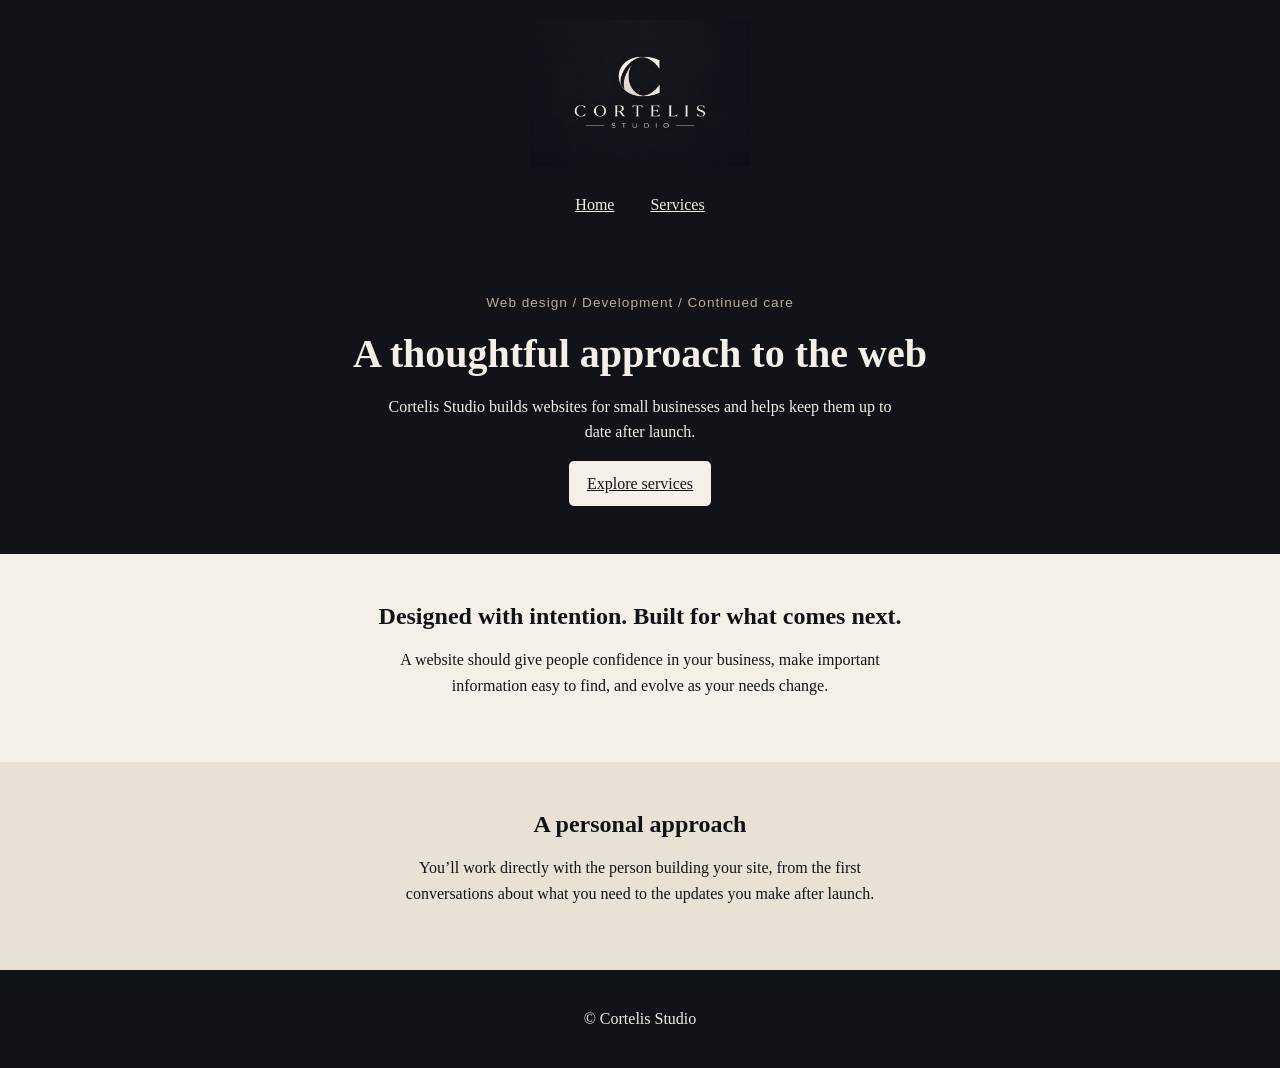
==== Littlestarter/index.html @ 66242a16 "Build a simple Cortelis Studio website foundation" ====
<!DOCTYPE html>
<html lang="en">
<head>
    <meta charset="UTF-8">
    <meta name="viewport" content="width=device-width, initial-scale=1.0">
    <link rel="stylesheet" href="style.css">
    <title>Cortelis Studio | Web Design &amp; Continued Care</title>
</head>
<body>
    <header>
        <img class="logo" src="images/Cortelis Studio.png" alt="Cortelis Studio">
        <nav>
            <ul class="site-nav">
                <li><a href="index.html" aria-current="page">Home</a></li>
                <li><a href="services.html">Services</a></li>
            </ul>
        </nav>
    </header>

    <main>
        <section class="hero">
            <p class="eyebrow">Web design / Development / Continued care</p>
            <h1>A thoughtful approach to the web</h1>
            <p>Cortelis Studio builds websites for small businesses and helps keep them up to date after launch.</p>
            <a class="button-link" href="services.html">Explore services</a>
        </section>

        <section class="content-section">
            <h2>Designed with intention. Built for what comes next.</h2>
            <p>A website should give people confidence in your business, make important information easy to find, and evolve as your needs change.</p>
        </section>

        <section class="content-section muted-section">
            <h2>A personal approach</h2>
            <p>You’ll work directly with the person building your site, from the first conversations about what you need to the updates you make after launch.</p>
        </section>
    </main>

    <footer>
        <p>&copy; Cortelis Studio</p>
    </footer>
</body>
</html>
---- Littlestarter/style.css ----
body {
    margin: 0;
    background-color: #F4F0E7;
    color: #111319;
    font-family: Georgia, serif;
    line-height: 1.6;
}

header,
footer {
    background-color: #111319;
    color: #F4F0E7;
    padding: 20px;
    text-align: center;
}

.logo {
    width: 100%;
    max-width: 220px;
    height: auto;
}

.site-nav {
    list-style-type: none;
    margin: 12px 0 0;
    padding: 0;
}

.site-nav li {
    display: inline-block;
    margin: 0 10px;
}

.site-nav a {
    color: #F4F0E7;
    display: inline-block;
    padding: 6px;
}

.hero,
.content-section {
    padding: 48px 24px;
    text-align: center;
}

.hero {
    background-color: #111319;
    color: #F4F0E7;
}

.hero h1,
.content-section h2 {
    max-width: 640px;
    margin: 0 auto 16px;
    line-height: 1.2;
}

.hero h1 {
    font-size: 2.5rem;
}

.hero p,
.content-section p {
    max-width: 520px;
    margin: 0 auto 16px;
}

.eyebrow {
    color: #B9AC98;
    font-family: Arial, sans-serif;
    font-size: 0.85rem;
    letter-spacing: 1px;
}

.button-link {
    display: inline-block;
    background-color: #F4F0E7;
    color: #111319;
    border-radius: 5px;
    padding: 10px 18px;
}

.muted-section {
    background-color: #E9E1D4;
}
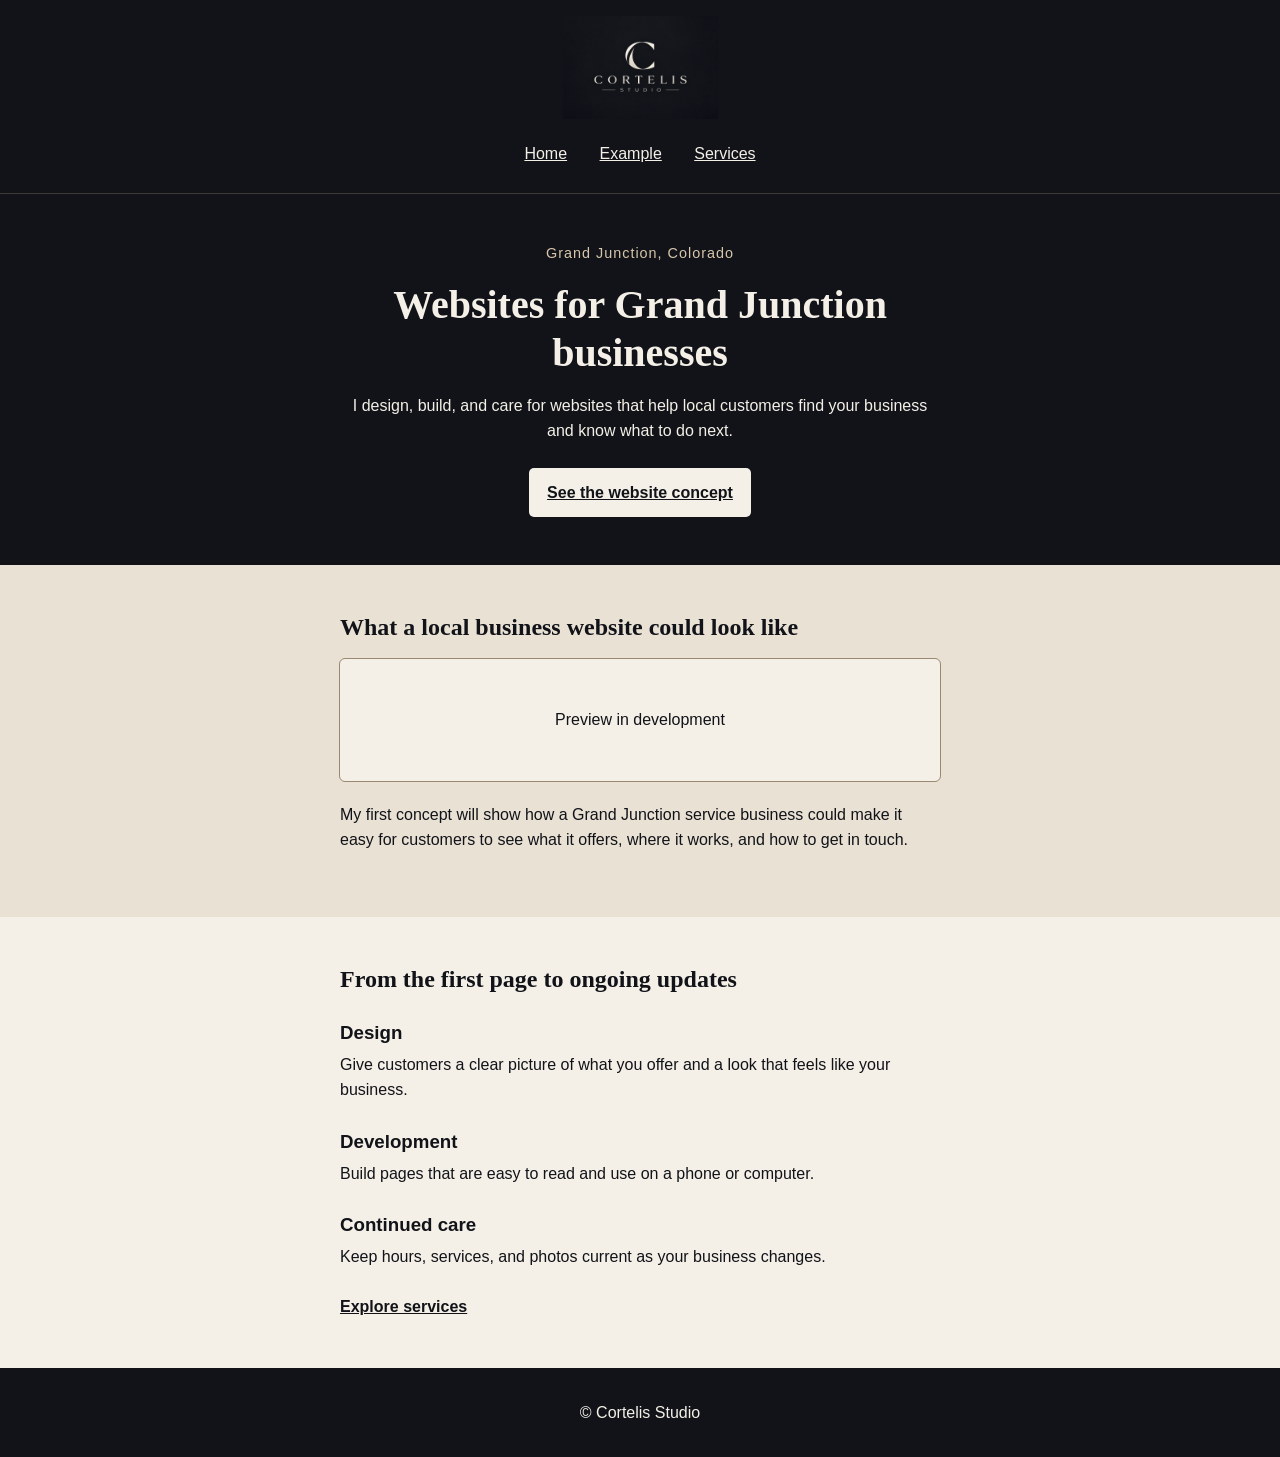
==== commit 0c9e12eb: "Focus the homepage on Grand Junction and make room for a project example" ====
--- a/Littlestarter/index.html
+++ b/Littlestarter/index.html
@@ -4,7 +4,7 @@
     <meta charset="UTF-8">
     <meta name="viewport" content="width=device-width, initial-scale=1.0">
     <link rel="stylesheet" href="style.css">
-    <title>Cortelis Studio | Web Design &amp; Continued Care</title>
+    <title>Cortelis Studio | Grand Junction Web Design</title>
 </head>
 <body>
     <header>
@@ -12,6 +12,7 @@
         <nav>
             <ul class="site-nav">
                 <li><a href="index.html" aria-current="page">Home</a></li>
+                <li><a href="#example">Example</a></li>
                 <li><a href="services.html">Services</a></li>
             </ul>
         </nav>
@@ -19,20 +20,32 @@
 
     <main>
         <section class="hero">
-            <p class="eyebrow">Web design / Development / Continued care</p>
-            <h1>A thoughtful approach to the web</h1>
-            <p>Cortelis Studio builds websites for small businesses and helps keep them up to date after launch.</p>
-            <a class="button-link" href="services.html">Explore services</a>
+            <p class="eyebrow">Grand Junction, Colorado</p>
+            <h1>Websites for Grand Junction businesses</h1>
+            <p>I design, build, and care for websites that help local customers find your business and know what to do next.</p>
+            <a class="button-link" href="#example">See the website concept</a>
+        </section>
+
+        <section class="content-section muted-section" id="example">
+            <h2>What a local business website could look like</h2>
+            <div class="project-preview">
+                <!-- When the screenshot is ready, replace this paragraph with:
+                <img class="project-image" src="images/first-concept.png" alt="Describe what the screenshot shows">
+                -->
+                <p class="project-status">Preview in development</p>
+            </div>
+            <p>My first concept will show how a Grand Junction service business could make it easy for customers to see what it offers, where it works, and how to get in touch.</p>
         </section>
 
         <section class="content-section">
-            <h2>Designed with intention. Built for what comes next.</h2>
-            <p>A website should give people confidence in your business, make important information easy to find, and evolve as your needs change.</p>
-        </section>
-
-        <section class="content-section muted-section">
-            <h2>A personal approach</h2>
-            <p>You’ll work directly with the person building your site, from the first conversations about what you need to the updates you make after launch.</p>
+            <h2>From the first page to ongoing updates</h2>
+            <h3>Design</h3>
+            <p>Give customers a clear picture of what you offer and a look that feels like your business.</p>
+            <h3>Development</h3>
+            <p>Build pages that are easy to read and use on a phone or computer.</p>
+            <h3>Continued care</h3>
+            <p>Keep hours, services, and photos current as your business changes.</p>
+            <a class="text-link" href="services.html">Explore services</a>
         </section>
     </main>
 
--- a/Littlestarter/style.css
+++ b/Littlestarter/style.css
@@ -2,7 +2,7 @@
     margin: 0;
     background-color: #F4F0E7;
     color: #111319;
-    font-family: Georgia, serif;
+    font-family: Arial, sans-serif;
     line-height: 1.6;
 }
 
@@ -10,48 +10,53 @@
 footer {
     background-color: #111319;
     color: #F4F0E7;
-    padding: 20px;
+    padding: 16px 24px;
     text-align: center;
+}
+
+header {
+    border-bottom: 1px solid #3F3B36;
 }
 
 .logo {
     width: 100%;
-    max-width: 220px;
+    max-width: 155px;
     height: auto;
 }
 
 .site-nav {
     list-style-type: none;
-    margin: 12px 0 0;
+    margin: 4px 0 0;
     padding: 0;
 }
 
 .site-nav li {
     display: inline-block;
-    margin: 0 10px;
+    margin: 0 4px;
 }
 
 .site-nav a {
     color: #F4F0E7;
     display: inline-block;
-    padding: 6px;
+    padding: 10px;
 }
 
 .hero,
 .content-section {
     padding: 48px 24px;
-    text-align: center;
 }
 
 .hero {
     background-color: #111319;
     color: #F4F0E7;
+    text-align: center;
 }
 
 .hero h1,
 .content-section h2 {
-    max-width: 640px;
+    max-width: 600px;
     margin: 0 auto 16px;
+    font-family: Georgia, serif;
     line-height: 1.2;
 }
 
@@ -60,26 +65,61 @@
 }
 
 .hero p,
-.content-section p {
-    max-width: 520px;
+.content-section p,
+.content-section h3 {
+    max-width: 600px;
     margin: 0 auto 16px;
 }
 
+.content-section h3 {
+    margin: 24px auto 4px;
+}
+
 .eyebrow {
-    color: #B9AC98;
-    font-family: Arial, sans-serif;
-    font-size: 0.85rem;
+    color: #D8C6AB;
+    font-size: 0.9rem;
     letter-spacing: 1px;
 }
 
 .button-link {
     display: inline-block;
+    margin-top: 8px;
     background-color: #F4F0E7;
     color: #111319;
     border-radius: 5px;
-    padding: 10px 18px;
+    padding: 12px 18px;
+    font-weight: bold;
 }
 
 .muted-section {
     background-color: #E9E1D4;
 }
+
+.project-preview {
+    max-width: 600px;
+    margin: 0 auto 20px;
+    background-color: #F4F0E7;
+    border: 1px solid #9A8871;
+    border-radius: 6px;
+    overflow: hidden;
+}
+
+.project-preview .project-status {
+    margin: 0;
+    padding: 48px 16px;
+    text-align: center;
+}
+
+.project-image {
+    display: block;
+    width: 100%;
+    height: auto;
+}
+
+.text-link {
+    display: block;
+    max-width: 600px;
+    margin: 24px auto 0;
+    color: #111319;
+    font-weight: bold;
+}
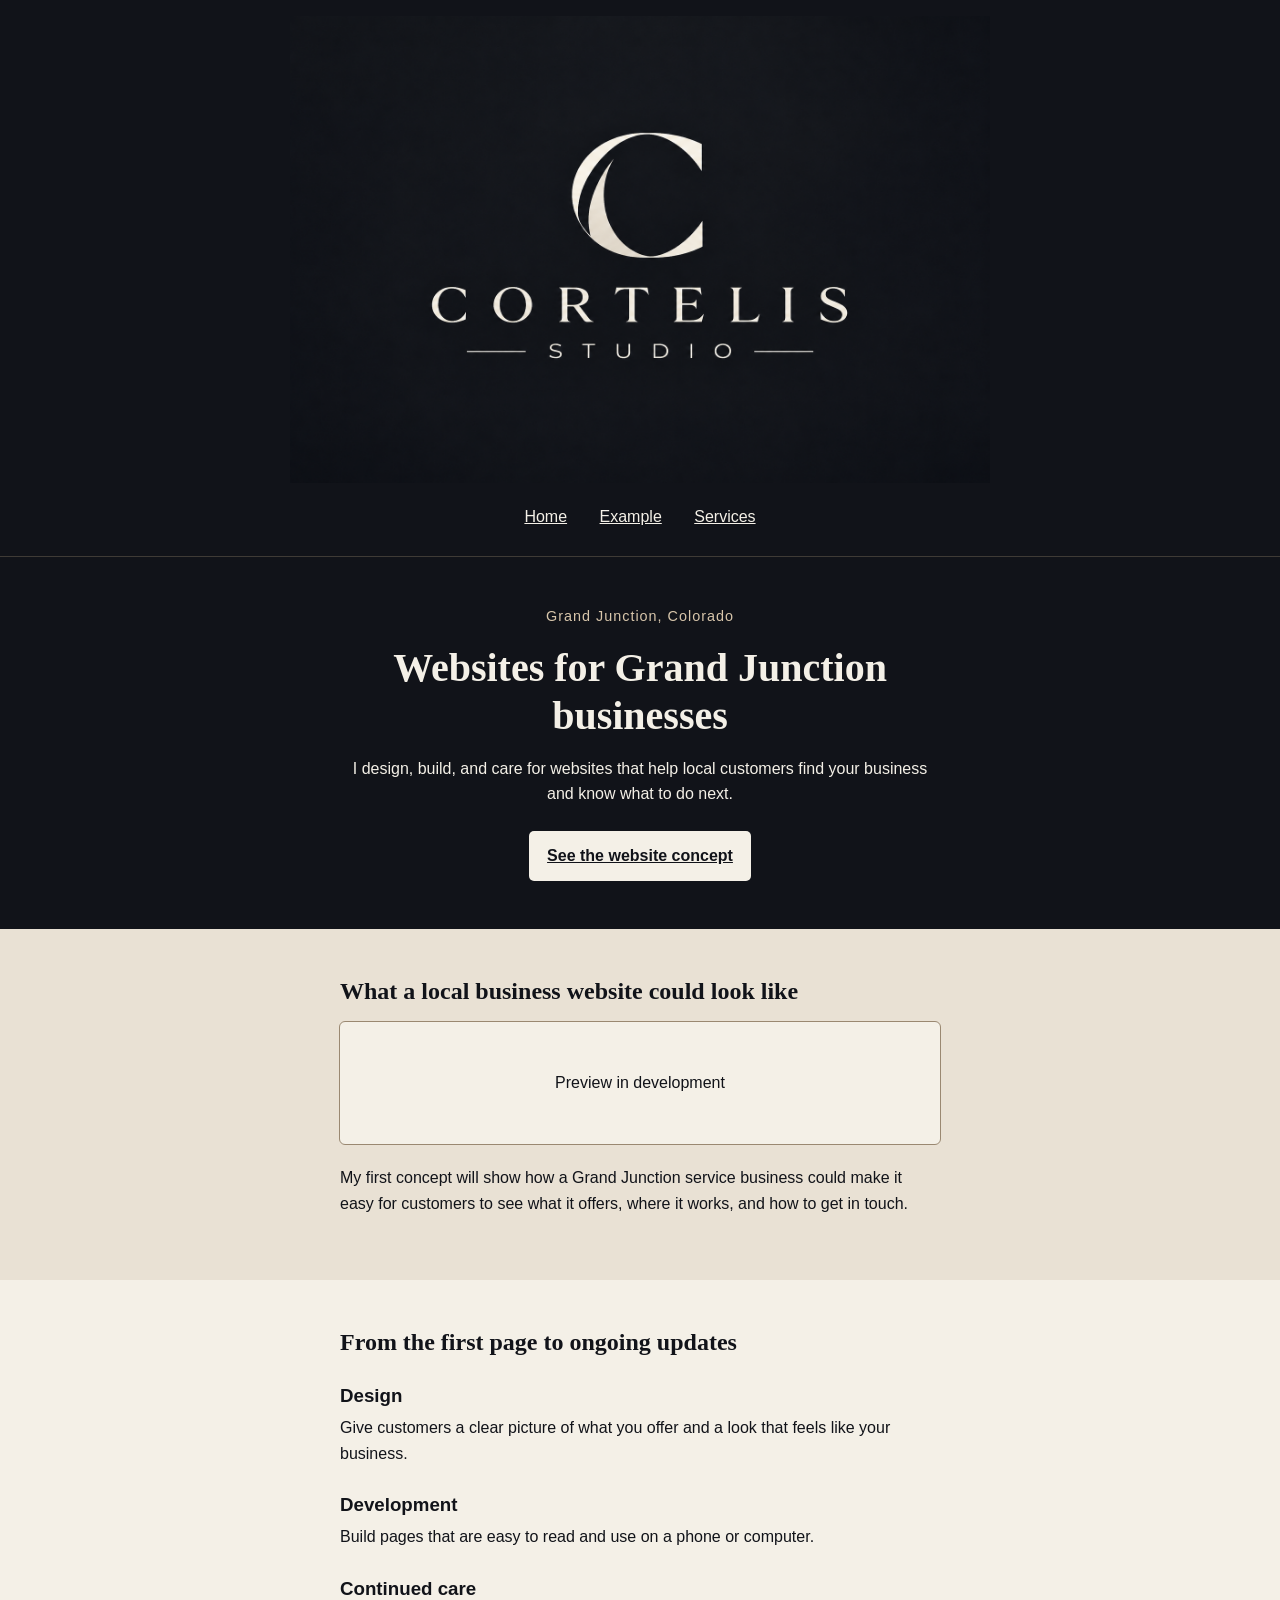
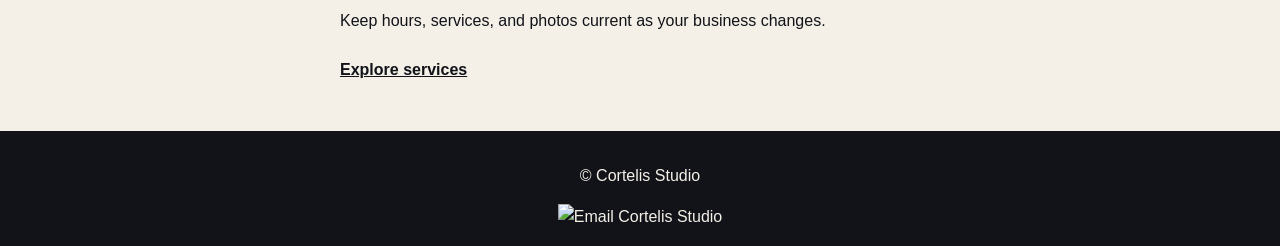
==== commit b3c7cb8b: "updates" ====
--- a/Littlestarter/index.html
+++ b/Littlestarter/index.html
@@ -51,6 +51,7 @@
 
     <footer>
         <p>&copy; Cortelis Studio</p>
+        <a href="mailto:info@cortelisstudio.com"><img src="email.png" alt="Email Cortelis Studio"></a>
     </footer>
 </body>
 </html>
--- a/Littlestarter/style.css
+++ b/Littlestarter/style.css
@@ -19,8 +19,8 @@
 }
 
 .logo {
-    width: 100%;
-    max-width: 155px;
+    width: 90%;
+    max-width: 700px;
     height: auto;
 }
 
@@ -45,7 +45,11 @@
 .content-section {
     padding: 48px 24px;
 }
-
+footer a {
+    color: #F4F0E7;
+    text-decoration: none;
+    
+}
 .hero {
     background-color: #111319;
     color: #F4F0E7;
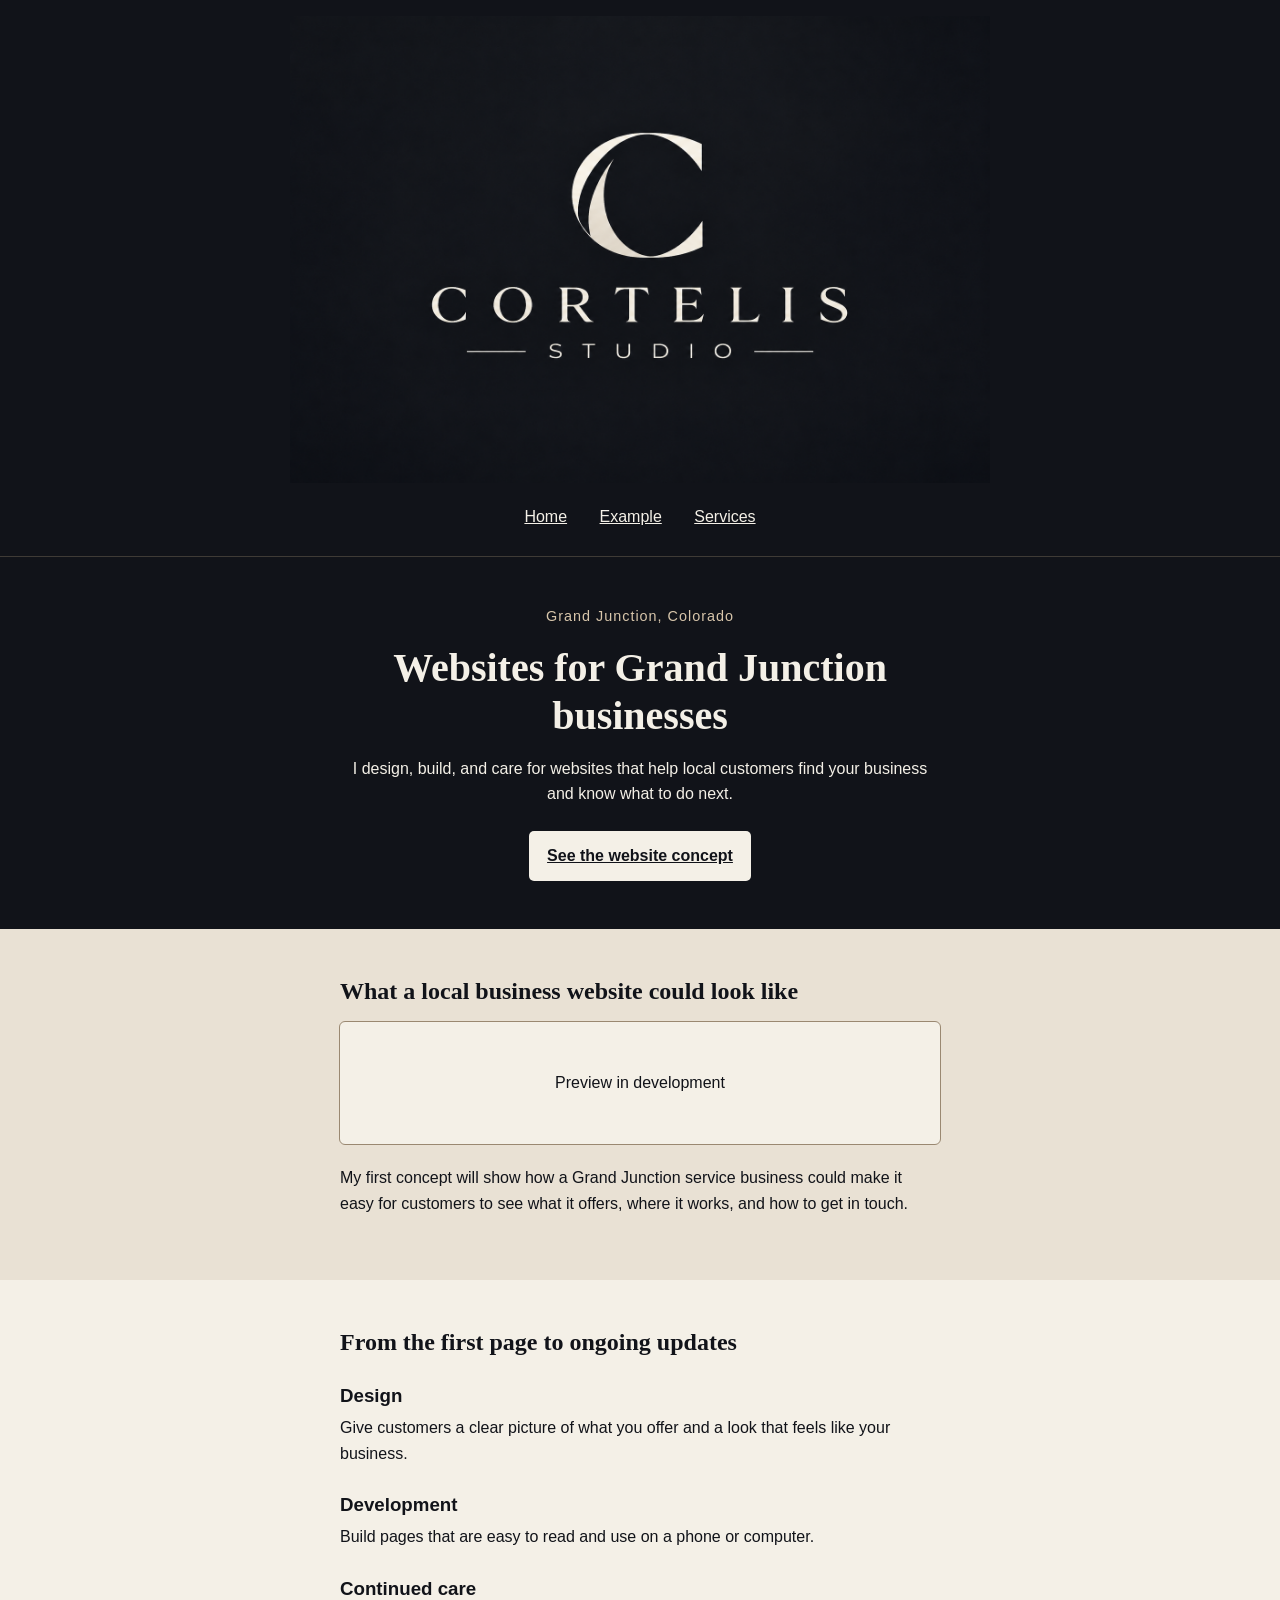
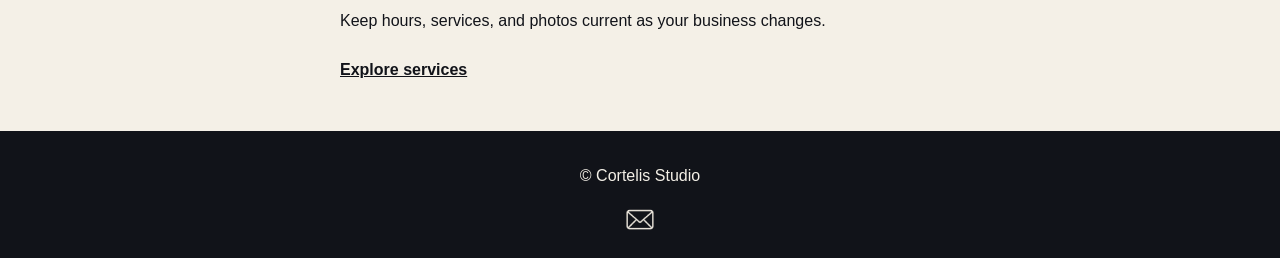
==== commit d6c6668c: "updating email in footer" ====
--- a/Littlestarter/index.html
+++ b/Littlestarter/index.html
@@ -51,7 +51,7 @@
 
     <footer>
         <p>&copy; Cortelis Studio</p>
-        <a href="mailto:info@cortelisstudio.com"><img src="email.png" alt="Email Cortelis Studio"></a>
+        <a href="mailto:ethanbarkoczy@gmail.com"><img src="images/email.png" alt="Email Cortelis Studio"></a>
     </footer>
 </body>
 </html>
--- a/Littlestarter/style.css
+++ b/Littlestarter/style.css
@@ -45,10 +45,10 @@
 .content-section {
     padding: 48px 24px;
 }
-footer a {
-    color: #F4F0E7;
-    text-decoration: none;
-    
+footer img {
+    width: 30px;
+    height: 30px;
+
 }
 .hero {
     background-color: #111319;
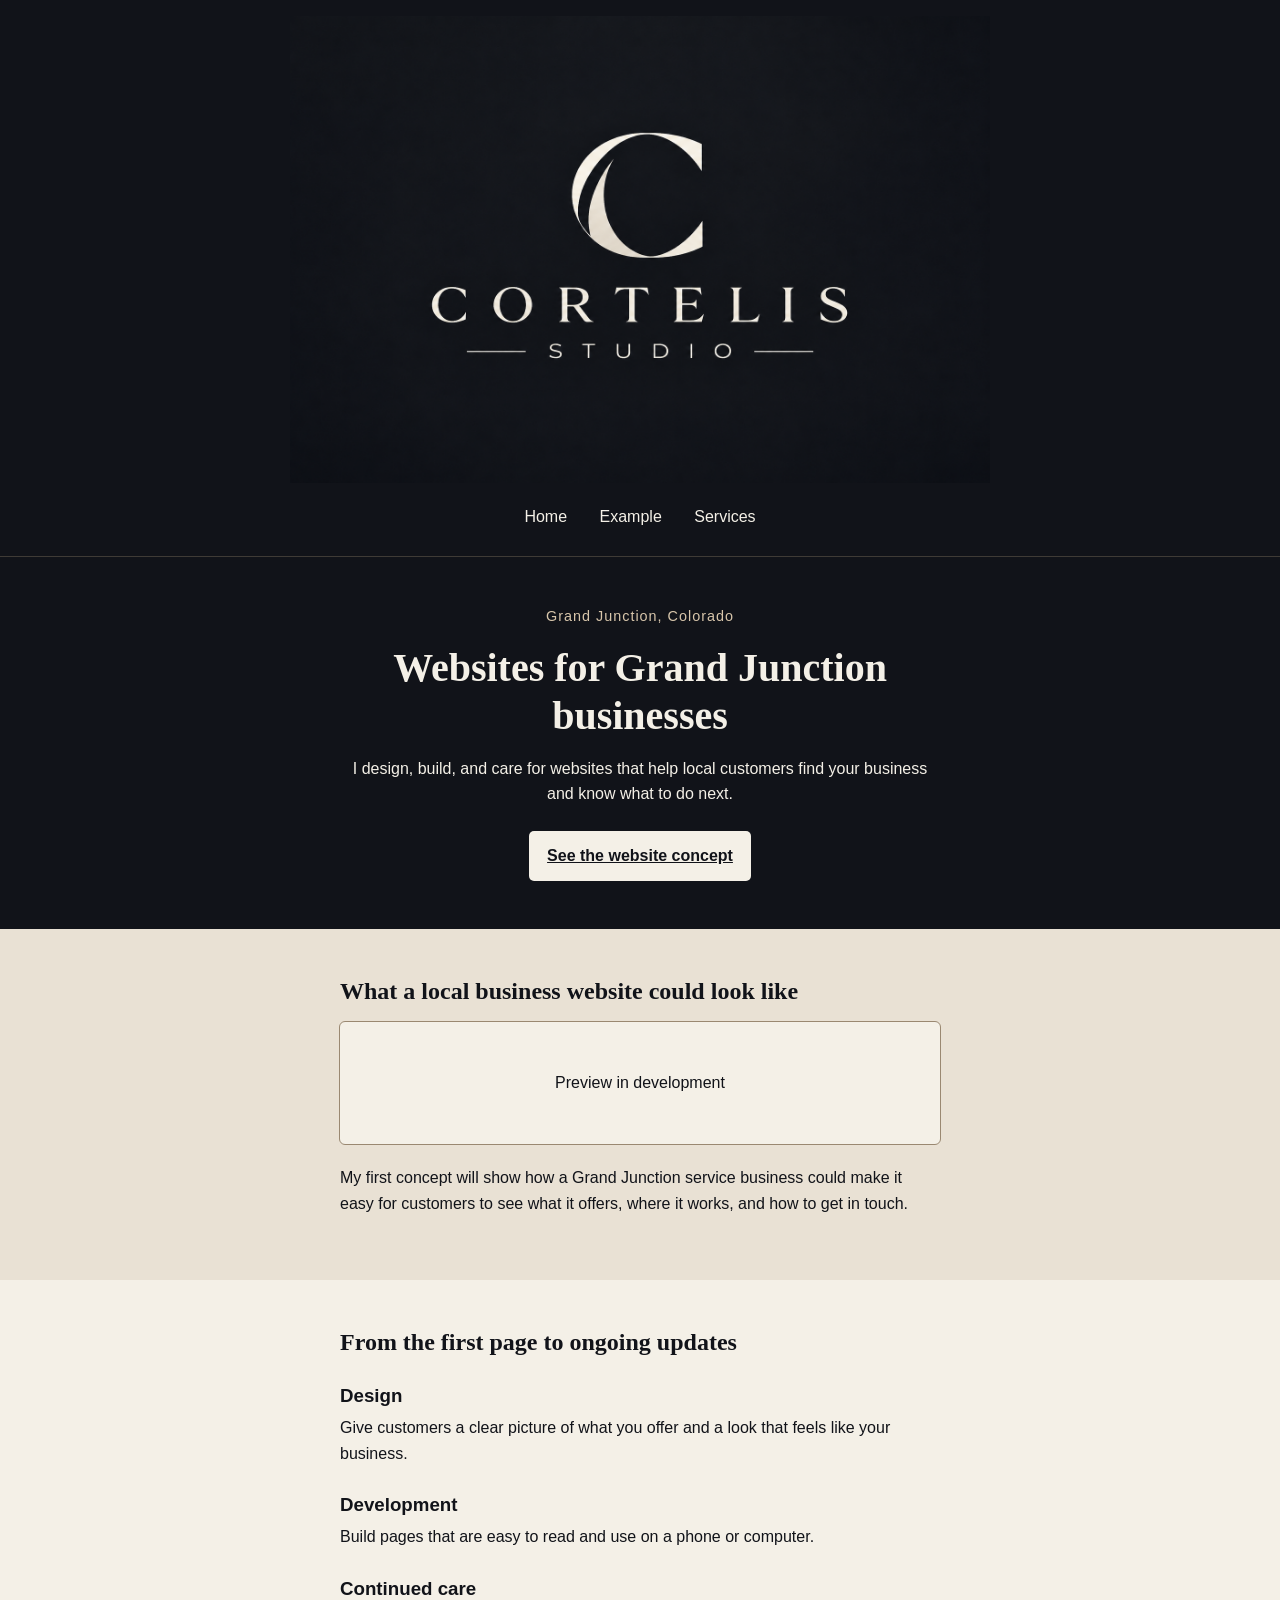
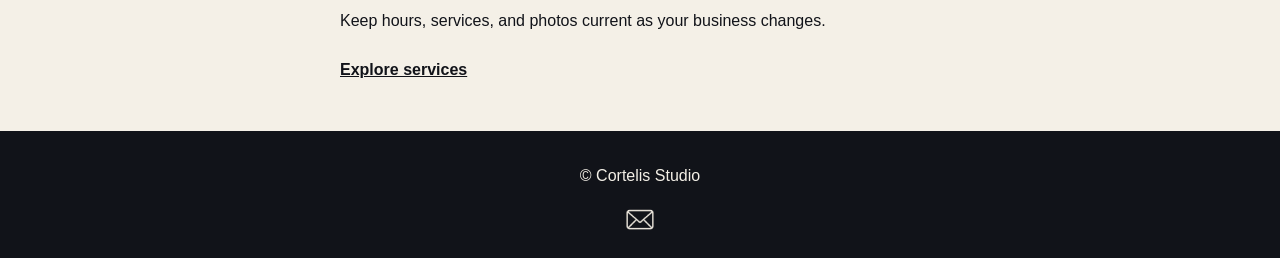
==== commit 9f642c22: "adding some psudo selectors" ====
--- a/Littlestarter/index.html
+++ b/Littlestarter/index.html
@@ -39,19 +39,25 @@
 
         <section class="content-section">
             <h2>From the first page to ongoing updates</h2>
-            <h3>Design</h3>
-            <p>Give customers a clear picture of what you offer and a look that feels like your business.</p>
-            <h3>Development</h3>
-            <p>Build pages that are easy to read and use on a phone or computer.</p>
-            <h3>Continued care</h3>
-            <p>Keep hours, services, and photos current as your business changes.</p>
+            <div class="on-hover">
+                <h3>Design</h3>
+                <p>Give customers a clear picture of what you offer and a look that feels like your business.</p>
+            </div>
+            <div class="on-hover">
+                <h3>Development</h3>
+                <p>Build pages that are easy to read and use on a phone or computer.</p>
+            </div>
+            <div class="on-hover">
+                <h3>Continued care</h3>
+                <p>Keep hours, services, and photos current as your business changes.</p>
             <a class="text-link" href="services.html">Explore services</a>
+            </div>
         </section>
     </main>
 
     <footer>
         <p>&copy; Cortelis Studio</p>
-        <a href="mailto:ethanbarkoczy@gmail.com"><img src="images/email.png" alt="Email Cortelis Studio"></a>
+        <a href="mailto:ebark1313@gmail.com"><img src="images/email.png" alt="Email Cortelis Studio"></a>
     </footer>
 </body>
 </html>
--- a/Littlestarter/style.css
+++ b/Littlestarter/style.css
@@ -1,3 +1,5 @@
+/* type selectors */
+
 body {
     margin: 0;
     background-color: #F4F0E7;
@@ -18,6 +20,8 @@
     border-bottom: 1px solid #3F3B36;
 }
 
+/* class selectors */
+
 .logo {
     width: 90%;
     max-width: 700px;
@@ -34,11 +38,11 @@
     display: inline-block;
     margin: 0 4px;
 }
-
 .site-nav a {
     color: #F4F0E7;
     display: inline-block;
     padding: 10px;
+    text-decoration: none;
 }
 
 .hero,
@@ -127,3 +131,25 @@
     color: #111319;
     font-weight: bold;
 }
+
+
+
+/* psuedo-classes */
+
+
+/* this adds a background when someone tabs and a link recieves focus */
+.site-nav a:focus {
+    background-color: #af7b3c;
+    text-decoration: none;
+}
+
+/* this adds an underline when someone hovers over a link */
+.site-nav a:hover {
+    text-decoration: underline;
+}
+
+.on-hover:hover {
+    background-color: #d6bd9d;
+    border-radius: 6px;
+    border:#fdfdfd solid 1px;
+}
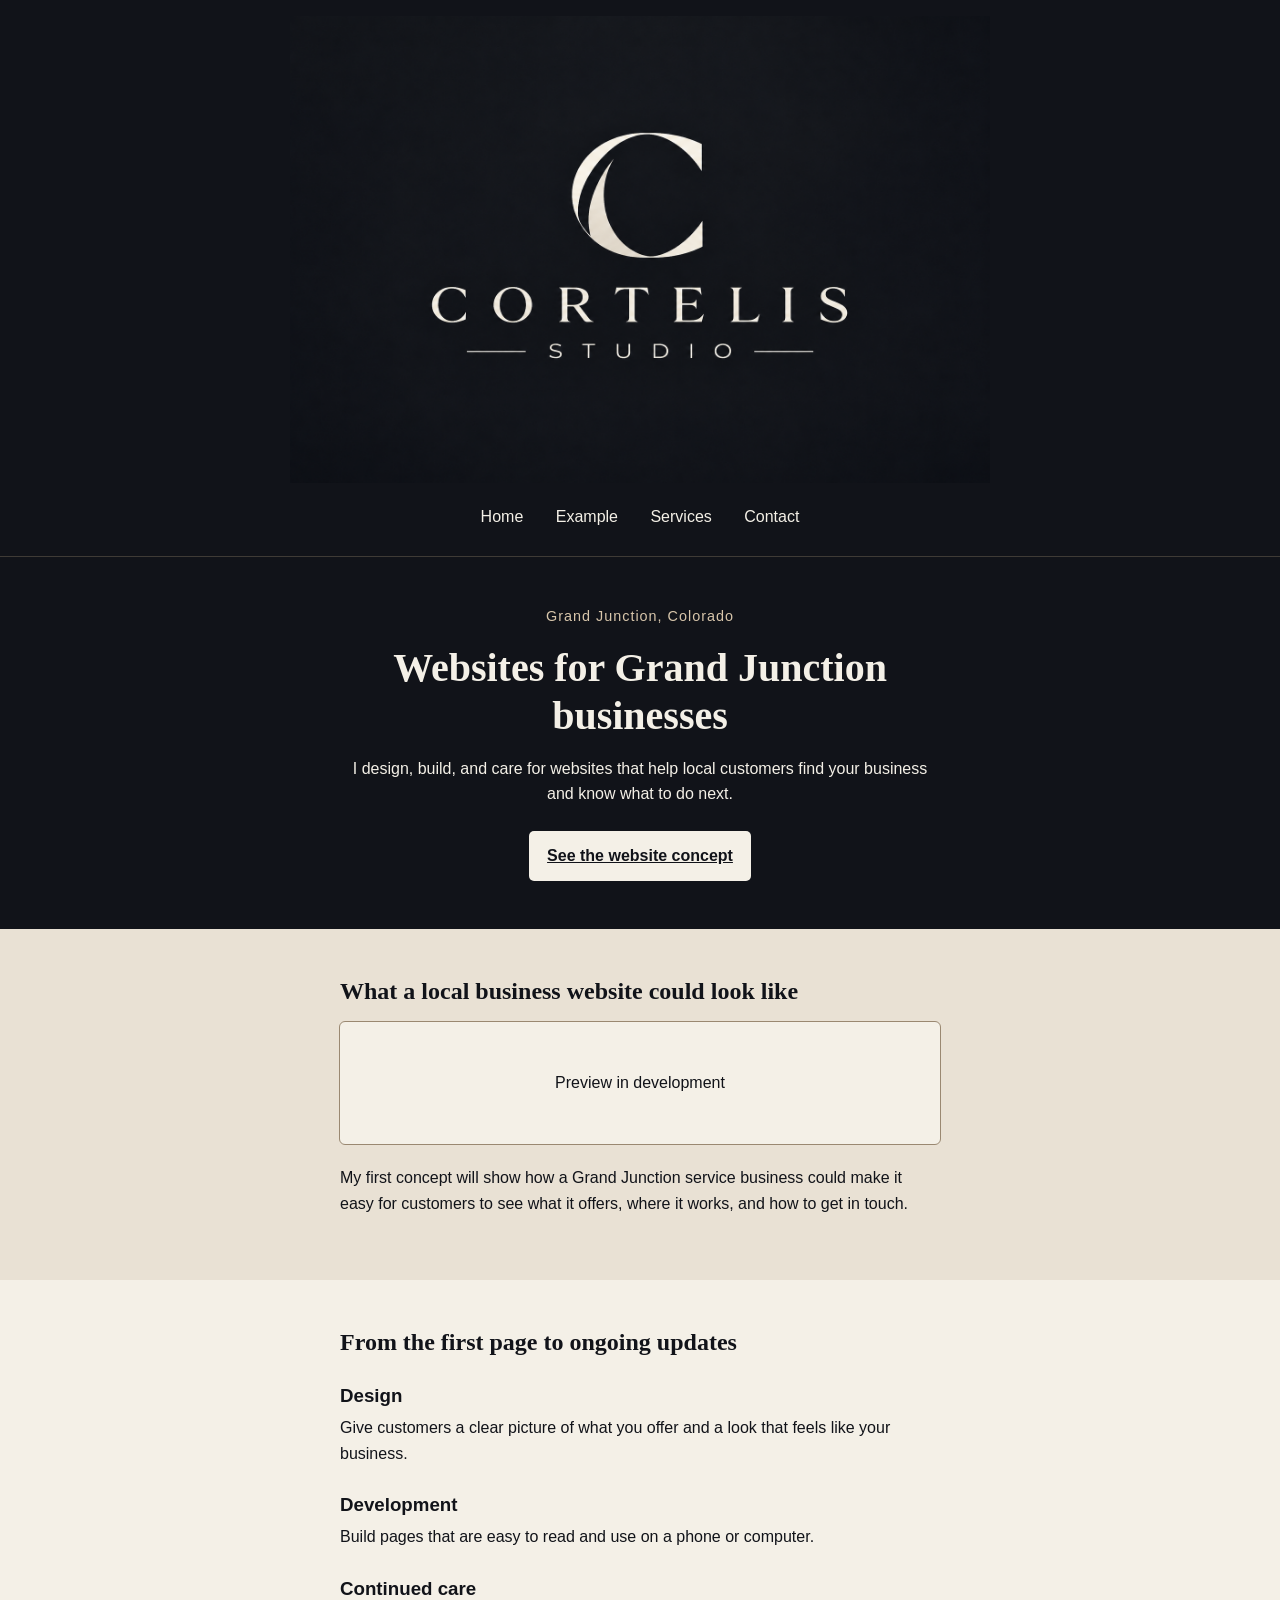
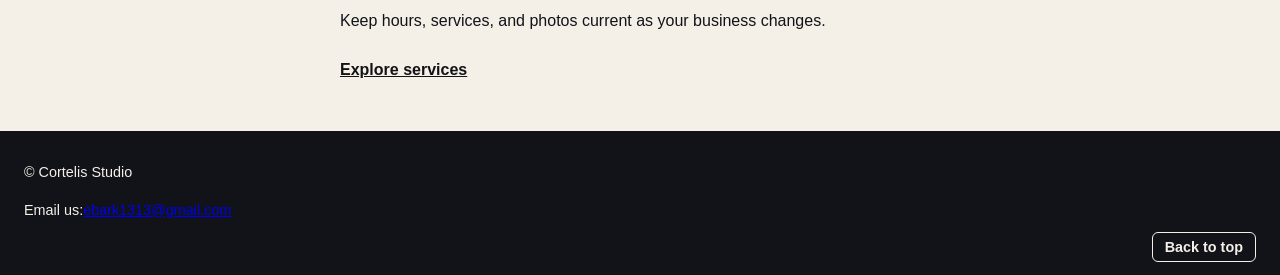
==== commit d3b5d762: "Updates" ====
--- a/Littlestarter/index.html
+++ b/Littlestarter/index.html
@@ -8,14 +8,17 @@
 </head>
 <body>
     <header>
-        <img class="logo" src="images/Cortelis Studio.png" alt="Cortelis Studio">
-        <nav>
-            <ul class="site-nav">
-                <li><a href="index.html" aria-current="page">Home</a></li>
-                <li><a href="#example">Example</a></li>
-                <li><a href="services.html">Services</a></li>
-            </ul>
-        </nav>
+        <div id="top">
+            <img class="logo" src="images/Cortelis Studio.png" alt="Cortelis Studio">
+            <nav>
+                <ul class="site-nav">
+                    <li><a href="index.html">Home</a></li>
+                    <li><a href="index.html#example">Example</a></li>
+                    <li><a href="services.html">Services</a></li>
+                    <li><a href="contact.html">Contact</a></li>
+                </ul>           
+            </nav>
+        </div>
     </header>
 
     <main>
@@ -23,10 +26,10 @@
             <p class="eyebrow">Grand Junction, Colorado</p>
             <h1>Websites for Grand Junction businesses</h1>
             <p>I design, build, and care for websites that help local customers find your business and know what to do next.</p>
-            <a class="button-link" href="#example">See the website concept</a>
+            <a class="button-link" href="#portfolio">See the website concept</a>
         </section>
 
-        <section class="content-section muted-section" id="example">
+        <section class="content-section muted-section" id="portfolio">
             <h2>What a local business website could look like</h2>
             <div class="project-preview">
                 <!-- When the screenshot is ready, replace this paragraph with:
@@ -55,9 +58,12 @@
         </section>
     </main>
 
-    <footer>
+    <footer id="footer">
         <p>&copy; Cortelis Studio</p>
-        <a href="mailto:ebark1313@gmail.com"><img src="images/email.png" alt="Email Cortelis Studio"></a>
+        <p>Email us:<a href="mailto:ebark1313@gmail.com">ebark1313@gmail.com</a></p>
+        <div>
+            <a id="back-to-top" href="#top">Back to top</a>
+        </div>
     </footer>
 </body>
 </html>
--- a/Littlestarter/style.css
+++ b/Littlestarter/style.css
@@ -132,7 +132,39 @@
     font-weight: bold;
 }
 
+#footer {
+    font-size: 0.9rem;
+    text-align: left;
+}
 
+#footer div {
+    text-decoration: none;
+    text-align: right;
+}
+
+#back-to-top {
+    color: #F4F0E7;
+    background-color: #111319;
+    border: 1px solid #F4F0E7;
+    border-radius: 6px;
+    padding: 6px 12px;
+    text-decoration: none;
+    font-weight: bold;
+}
+
+#contact-section {
+    display: inline-block;
+    margin-left: 42%;
+    text-align:center;
+    margin-top: 2%;
+    border: solid #111319 1px;
+    margin-right:1%;
+}
+
+
+#main-contact #schedule-meeting {
+    display: block;
+}
 
 /* psuedo-classes */
 
@@ -148,8 +180,8 @@
     text-decoration: underline;
 }
 
-.on-hover:hover {
+/* .on-hover:hover {
     background-color: #d6bd9d;
     border-radius: 6px;
     border:#fdfdfd solid 1px;
-}+} */
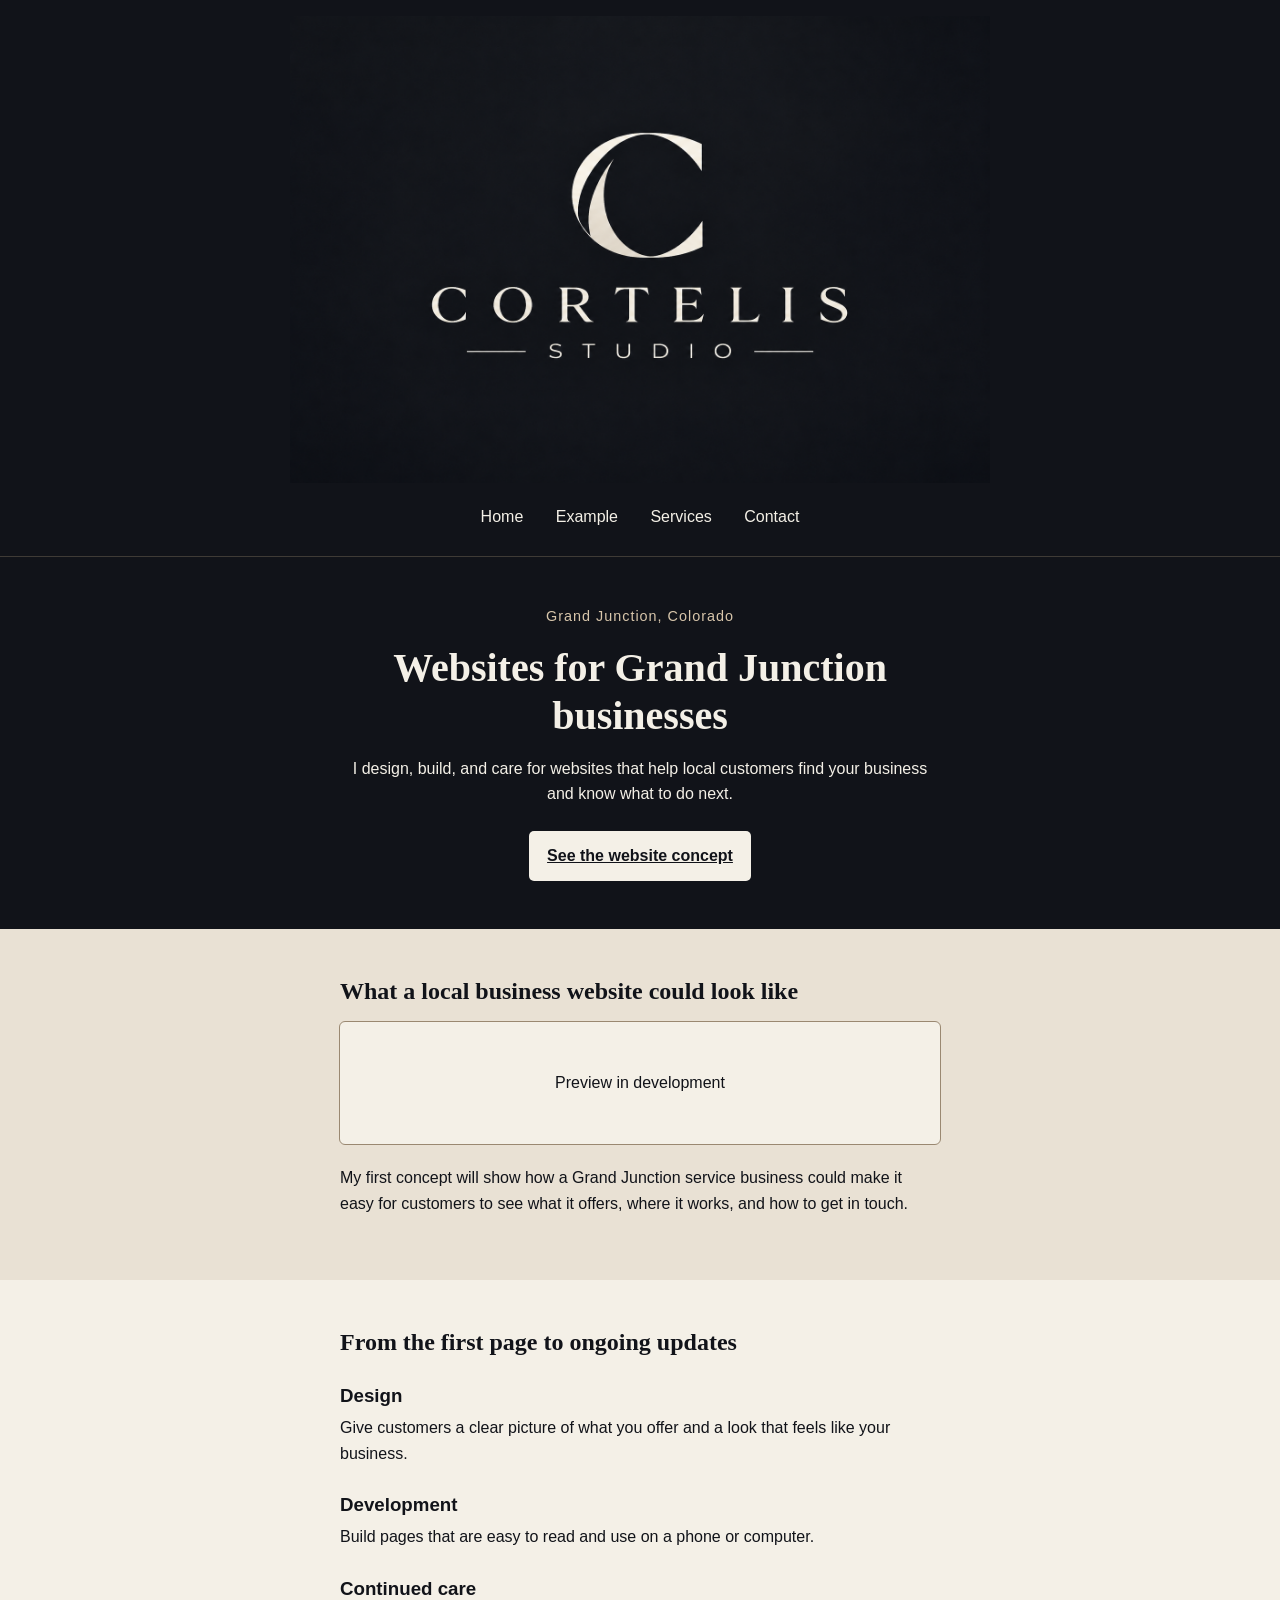
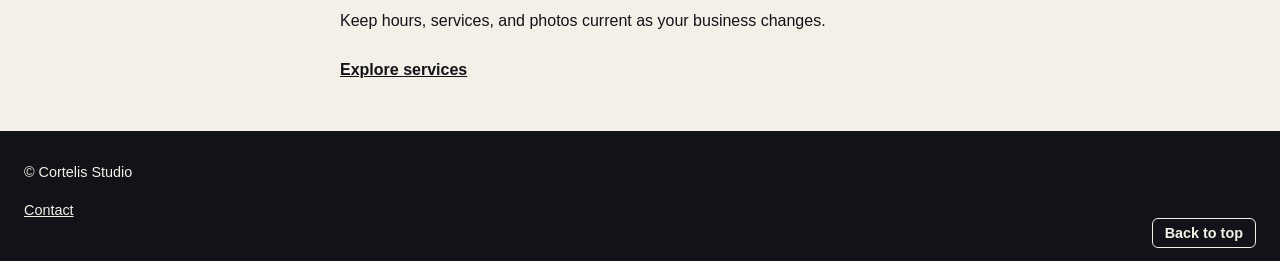
==== commit a6aa816a: "New updates" ====
--- a/Littlestarter/index.html
+++ b/Littlestarter/index.html
@@ -60,7 +60,7 @@
 
     <footer id="footer">
         <p>&copy; Cortelis Studio</p>
-        <p>Email us:<a href="mailto:ebark1313@gmail.com">ebark1313@gmail.com</a></p>
+        <a href="contact.html">Contact</a>
         <div>
             <a id="back-to-top" href="#top">Back to top</a>
         </div>
--- a/Littlestarter/style.css
+++ b/Littlestarter/style.css
@@ -14,6 +14,11 @@
     color: #F4F0E7;
     padding: 16px 24px;
     text-align: center;
+}
+
+footer a{
+    color: #F4F0E7;
+
 }
 
 header {
@@ -132,14 +137,30 @@
     font-weight: bold;
 }
 
-#footer {
-    font-size: 0.9rem;
-    text-align: left;
-}
-
-#footer div {
-    text-decoration: none;
-    text-align: right;
+.contact-box {
+    box-sizing: border-box;
+    width: 240px;
+    max-width: 100%;
+    padding: 20px;
+    border: 3px solid #111319;
+    border-radius: 8px;
+    text-align: center;
+    overflow-wrap: anywhere;
+}
+
+.contact-box h2 {
+    margin-bottom: 8px;
+}
+
+.contact-box p {
+    margin-bottom: 0;
+}
+
+
+/* id selectors */
+
+#main-contact #schedule-meeting {
+    display: block;
 }
 
 #back-to-top {
@@ -153,17 +174,20 @@
 }
 
 #contact-section {
-    display: inline-block;
-    margin-left: 42%;
-    text-align:center;
-    margin-top: 2%;
-    border: solid #111319 1px;
-    margin-right:1%;
-}
-
-
-#main-contact #schedule-meeting {
-    display: block;
+    display: flex;
+    flex-wrap: wrap;
+    justify-content: center;
+    gap: 16px;
+}
+
+#footer {
+    font-size: 0.9rem;
+    text-align: left;
+}
+
+#footer div {
+    text-decoration: none;
+    text-align: right;
 }
 
 /* psuedo-classes */
